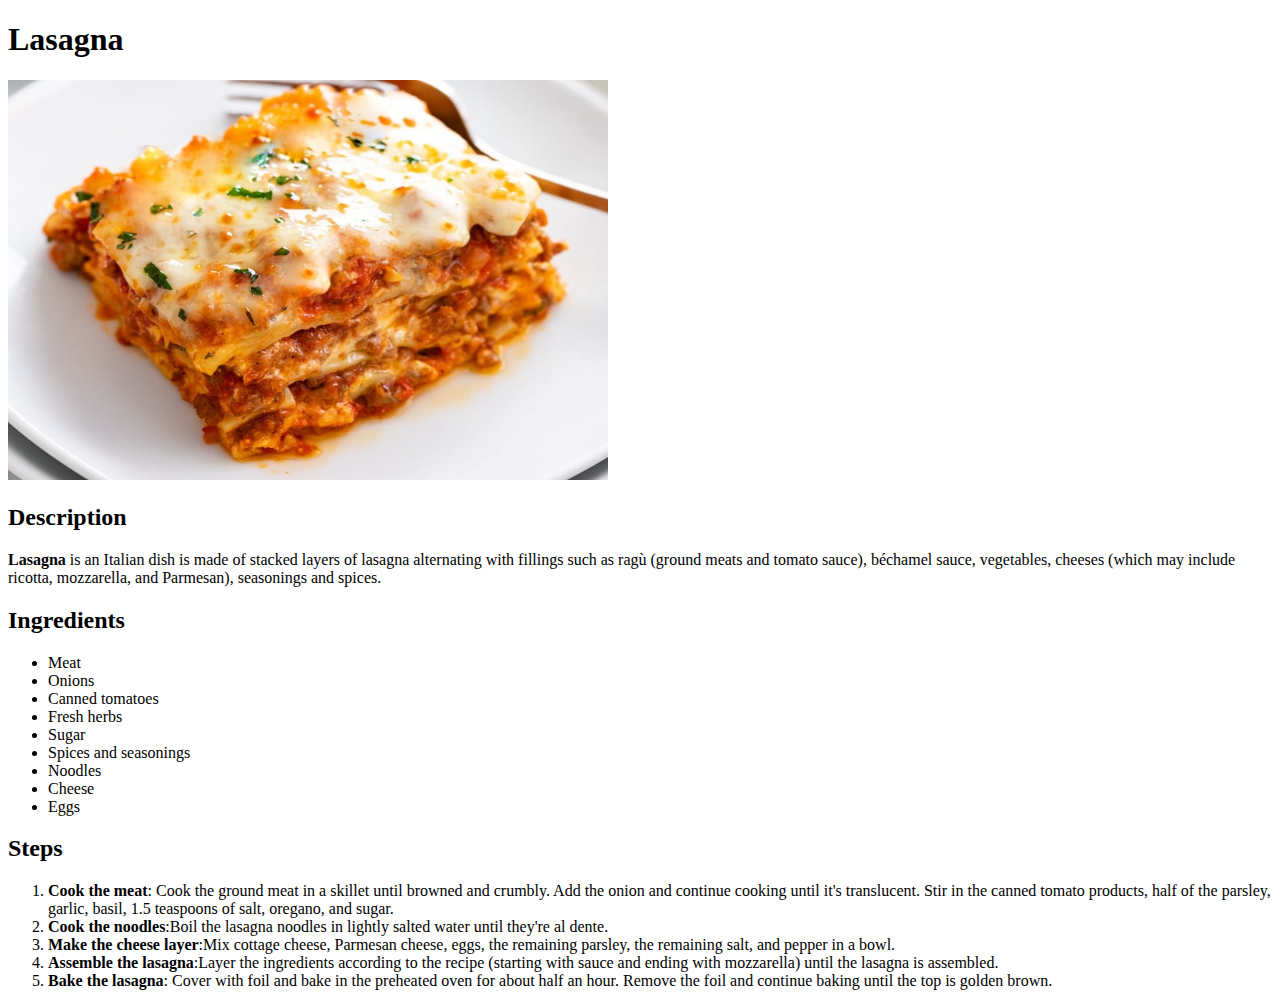
==== recipes/lasagna.html @ 4416ea35 "Add recipe pages" ====
<!DOCTYPE html>
<html lang="en">
    <meta charset="UTF-8">
    <title>Lasagna</title>

    <body>
        <h1>Lasagna</h1>

        <img src="../img/lasagna.jpg" alt="lasagna" height="400" width="600">

        <h2>Description</h2>
        <p><strong>Lasagna</strong> is an Italian dish is made of stacked layers of lasagna
            alternating with fillings such as ragù (ground meats and tomato sauce), béchamel sauce,
            vegetables, cheeses (which may include ricotta, mozzarella, and Parmesan), seasonings
            and spices.</p>
        
        <h2>Ingredients</h2>
        <ul>
            <li>Meat</li>
            <li>Onions</li>
            <li>Canned tomatoes</li>
            <li>Fresh herbs</li>
            <li>Sugar</li>
            <li>Spices and seasonings</li>
            <li>Noodles</li>
            <li>Cheese</li>
            <li>Eggs</li>
        </ul>

        <h2>Steps</h2>
        <ol>
            <li><strong>Cook the meat</strong>: Cook the ground meat in a skillet until browned and crumbly.
                Add the onion and continue cooking until it's translucent. Stir in the canned
                tomato products, half of the parsley, garlic, basil, 1.5 teaspoons of salt, oregano,
                and sugar.</li>
            <li><strong>Cook the noodles</strong>:Boil the lasagna noodles in lightly salted water until
                they're al dente.</li>
            <li><strong>Make the cheese layer</strong>:Mix cottage cheese, Parmesan cheese, eggs, the remaining
                parsley, the remaining salt, and pepper in a bowl.</li>
            <li><strong>Assemble the lasagna</strong>:Layer the ingredients according to the recipe (starting with
                sauce and ending with mozzarella) until the lasagna is assembled.</li>
            <li><strong>Bake the lasagna</strong>: Cover with foil and bake in the preheated oven for about half
                an hour. Remove the foil and continue baking until the top is golden brown.</li>
        </ol>
    </body>
</html>
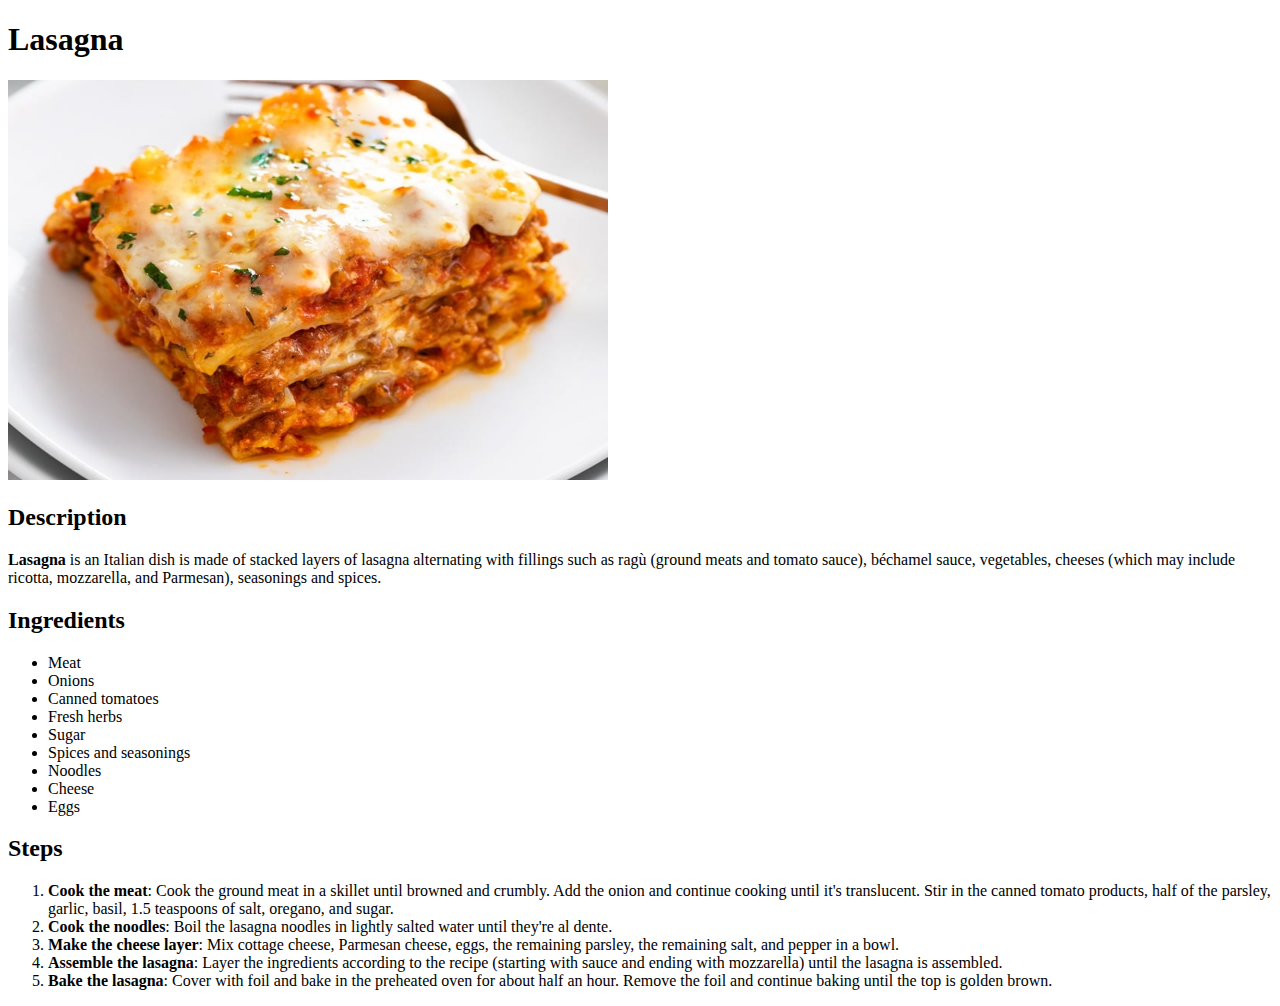
==== commit bba08695: "Fix spacing" ====
--- a/recipes/lasagna.html
+++ b/recipes/lasagna.html
@@ -33,11 +33,11 @@
                 Add the onion and continue cooking until it's translucent. Stir in the canned
                 tomato products, half of the parsley, garlic, basil, 1.5 teaspoons of salt, oregano,
                 and sugar.</li>
-            <li><strong>Cook the noodles</strong>:Boil the lasagna noodles in lightly salted water until
+            <li><strong>Cook the noodles</strong>: Boil the lasagna noodles in lightly salted water until
                 they're al dente.</li>
-            <li><strong>Make the cheese layer</strong>:Mix cottage cheese, Parmesan cheese, eggs, the remaining
+            <li><strong>Make the cheese layer</strong>: Mix cottage cheese, Parmesan cheese, eggs, the remaining
                 parsley, the remaining salt, and pepper in a bowl.</li>
-            <li><strong>Assemble the lasagna</strong>:Layer the ingredients according to the recipe (starting with
+            <li><strong>Assemble the lasagna</strong>: Layer the ingredients according to the recipe (starting with
                 sauce and ending with mozzarella) until the lasagna is assembled.</li>
             <li><strong>Bake the lasagna</strong>: Cover with foil and bake in the preheated oven for about half
                 an hour. Remove the foil and continue baking until the top is golden brown.</li>
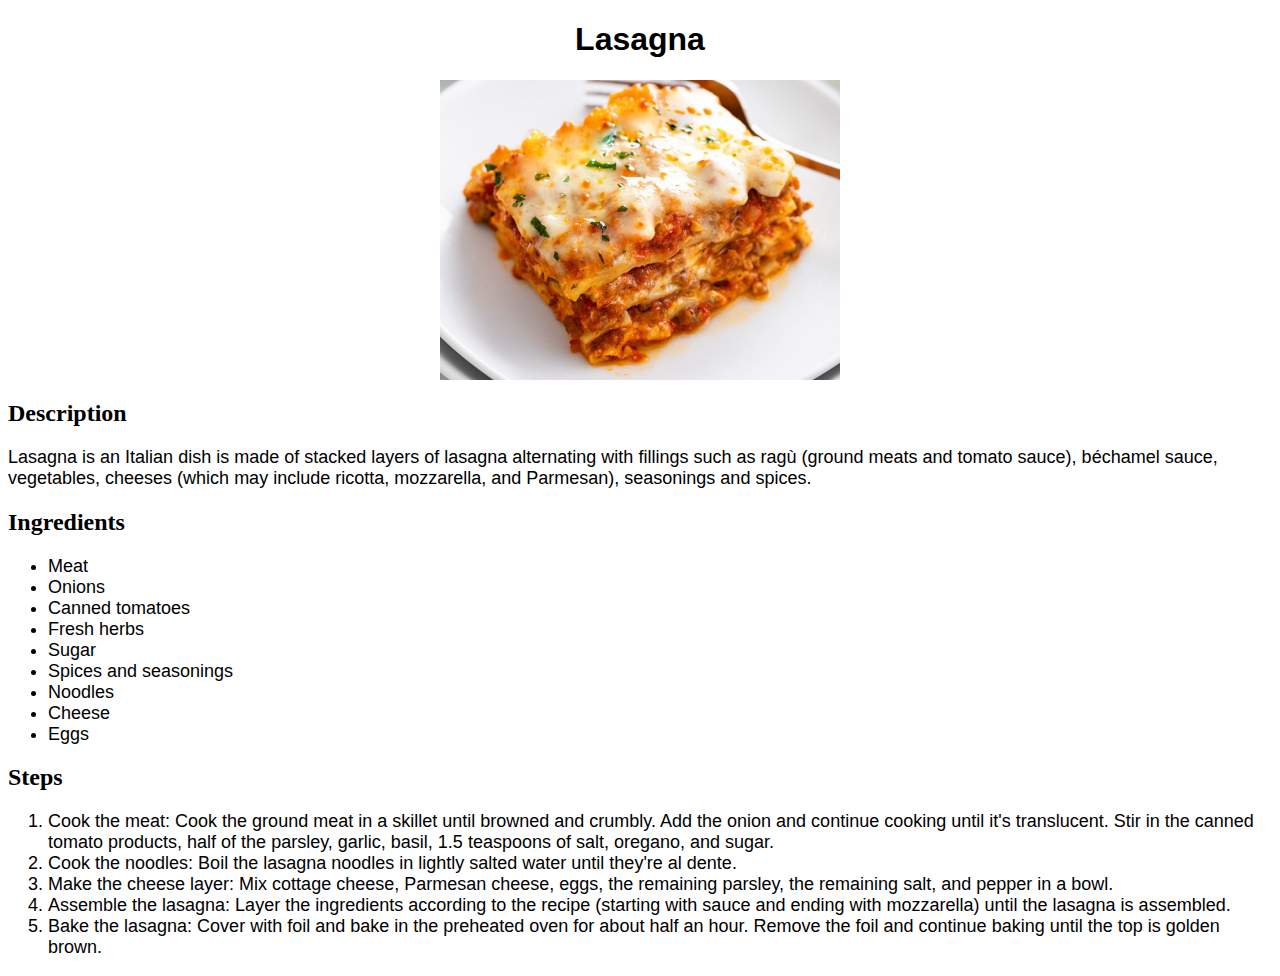
==== commit fa0b195f: "Fix external reference for CSS" ====
--- a/recipes/lasagna.html
+++ b/recipes/lasagna.html
@@ -1,21 +1,24 @@
 <!DOCTYPE html>
 <html lang="en">
-    <meta charset="UTF-8">
-    <title>Lasagna</title>
+    <head>
+        <meta charset="UTF-8">
+        <title>Lasagna</title>
+        <link rel="stylesheet" href="../css/styles.css">
+    </head>
 
     <body>
         <h1>Lasagna</h1>
 
-        <img src="../img/lasagna.jpg" alt="lasagna" height="400" width="600">
-
+        <img class="lasagna" src="../img/lasagna.jpg" alt="lasagna" height="400" width="600">
+    
         <h2>Description</h2>
-        <p><strong>Lasagna</strong> is an Italian dish is made of stacked layers of lasagna
+        <p class="summary"><strong>Lasagna</strong> is an Italian dish is made of stacked layers of lasagna
             alternating with fillings such as ragù (ground meats and tomato sauce), béchamel sauce,
             vegetables, cheeses (which may include ricotta, mozzarella, and Parmesan), seasonings
             and spices.</p>
-        
+            
         <h2>Ingredients</h2>
-        <ul>
+        <ul class="ingredients">
             <li>Meat</li>
             <li>Onions</li>
             <li>Canned tomatoes</li>
@@ -26,11 +29,11 @@
             <li>Cheese</li>
             <li>Eggs</li>
         </ul>
-
+    
         <h2>Steps</h2>
-        <ol>
+        <ol class="steps">
             <li><strong>Cook the meat</strong>: Cook the ground meat in a skillet until browned and crumbly.
-                Add the onion and continue cooking until it's translucent. Stir in the canned
+                 Add the onion and continue cooking until it's translucent. Stir in the canned
                 tomato products, half of the parsley, garlic, basil, 1.5 teaspoons of salt, oregano,
                 and sugar.</li>
             <li><strong>Cook the noodles</strong>: Boil the lasagna noodles in lightly salted water until
--- a/css/styles.css
+++ b/css/styles.css
@@ -0,0 +1,31 @@
+h1 {
+    font-family: Verdana, Tahoma, sans-serif;
+    font-size: 32px;
+    font-weight: 700;
+    text-align: center;
+}
+
+.index {
+    font-family: Arial, Helvetica, sans-serif;
+    font-size: 18px;
+    font-weight: 200;
+    list-style-type: none;
+}
+
+img.lasagna,
+img.mac-and-cheese,
+img.ranch-tacos {
+    height: auto;
+    width: 400px;
+    display: block;
+    margin-left: auto;
+    margin-right: auto;
+}
+
+.summary,
+.ingredients,
+.steps {
+    font-family: Arial, Helvetica, sans-serif;
+    font-size: 18px;
+    font-weight: 200;
+}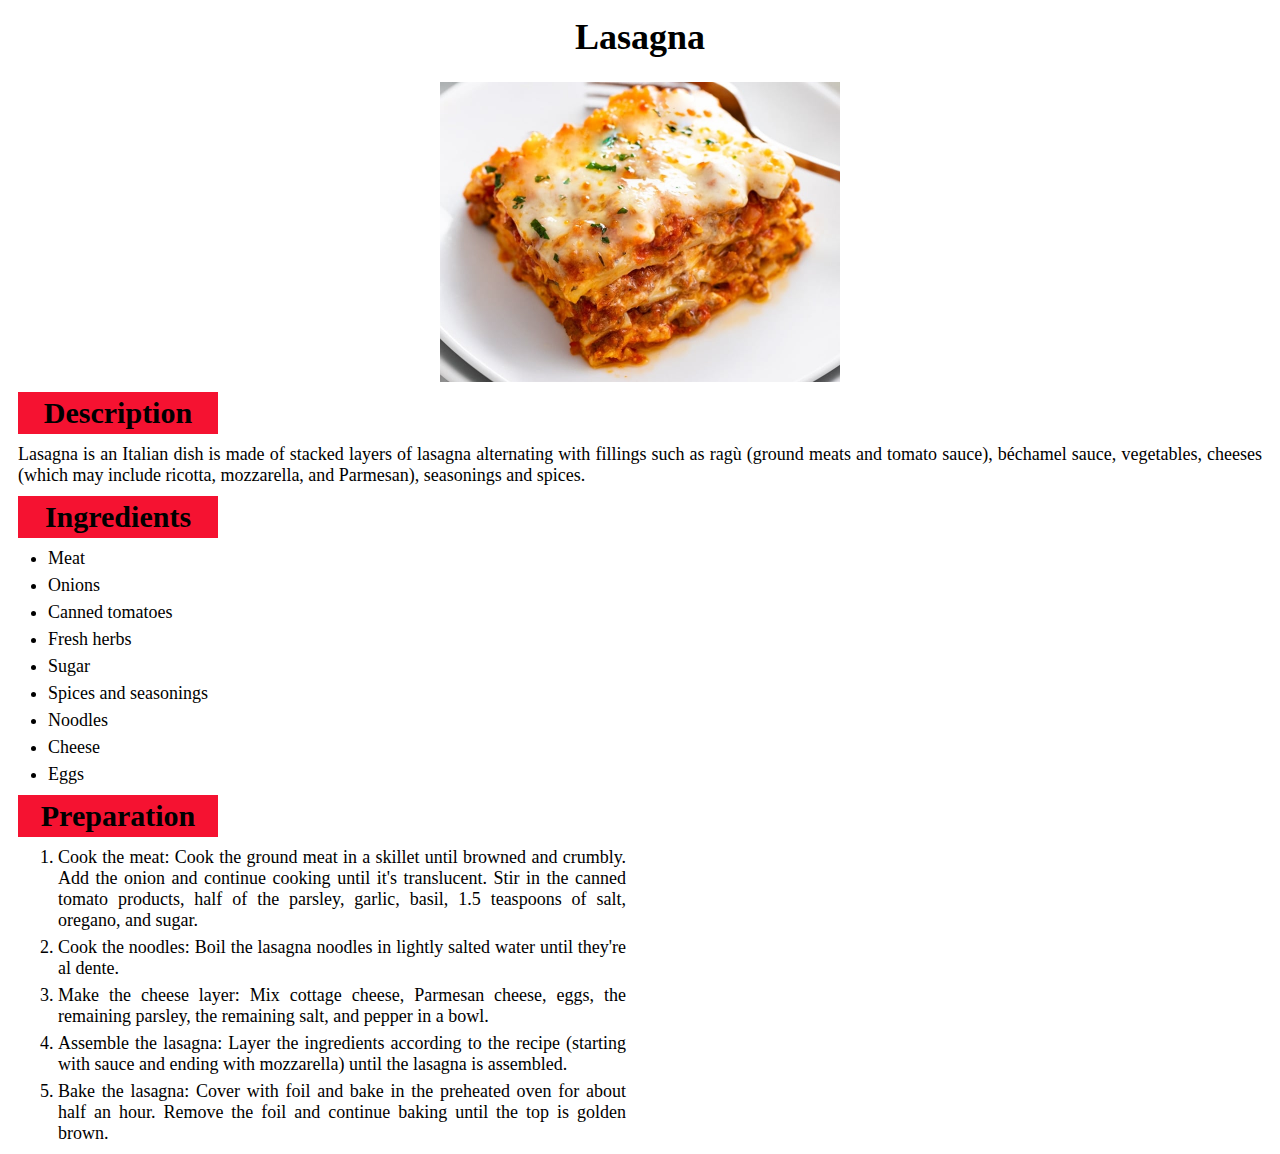
==== commit 26fd2cab: "Refine styles for all pages" ====
--- a/recipes/lasagna.html
+++ b/recipes/lasagna.html
@@ -7,7 +7,7 @@
     </head>
 
     <body>
-        <h1>Lasagna</h1>
+        <h1 class="title-lasagna">Lasagna</h1>
 
         <img class="lasagna" src="../img/lasagna.jpg" alt="lasagna" height="400" width="600">
     
@@ -30,8 +30,8 @@
             <li>Eggs</li>
         </ul>
     
-        <h2>Steps</h2>
-        <ol class="steps">
+        <h2>Preparation</h2>
+        <ol class="preparation">
             <li><strong>Cook the meat</strong>: Cook the ground meat in a skillet until browned and crumbly.
                  Add the onion and continue cooking until it's translucent. Stir in the canned
                 tomato products, half of the parsley, garlic, basil, 1.5 teaspoons of salt, oregano,
--- a/css/styles.css
+++ b/css/styles.css
@@ -1,15 +1,40 @@
-h1 {
-    font-family: Verdana, Tahoma, sans-serif;
-    font-size: 32px;
-    font-weight: 700;
+* {
+    box-sizing: border-box;
+    font-family: Georgia, 'Times New Roman', Times, serif;
+}
+
+h1.homepage {
+    font-size: 40px;
+    font-weight: 800;
     text-align: center;
+    background-color: #f51231;
+    padding: 3px;
+    height: 60px;
+    width: 400px;
+    margin: 0 0;
+    border: 2px solid black;
+}
+
+ul {
+    width: 200px;
 }
 
 .index {
-    font-family: Arial, Helvetica, sans-serif;
     font-size: 18px;
     font-weight: 200;
     list-style-type: none;
+    padding: 0;
+}
+
+.index .lasagna-link,
+.index .mac-link,
+.index .ranch-link {
+    border: 1px solid black;
+    width: 200px;
+    margin: 0 auto 6px 0;
+    text-align: center;
+    padding: 6px;
+    background-color: #F6D8AE;
 }
 
 img.lasagna,
@@ -24,8 +49,43 @@
 
 .summary,
 .ingredients,
-.steps {
-    font-family: Arial, Helvetica, sans-serif;
+.preparation {
     font-size: 18px;
     font-weight: 200;
+    margin: 10px;
+    text-align: justify;
+}
+
+body h2 {
+    font-size: 30px;
+    font-weight: 600;
+    margin: 10px;
+    width: 200px;
+    background-color: #f51231;
+    padding: 4px;
+    text-align: center;
+}
+
+.title-lasagna,
+.title-mac,
+.title-ranch {
+    font-size: 36px;
+    width: 400px;
+    padding: 8px;
+    margin: 0 auto 16px;
+    text-align: center;
+}
+
+ul.ingredients {
+    width: 260px;
+    padding-left: 30px;
+}
+
+ol.preparation {
+    width: 608px;
+}
+
+ul li,
+ol li {
+    margin-bottom: 6px;
 }